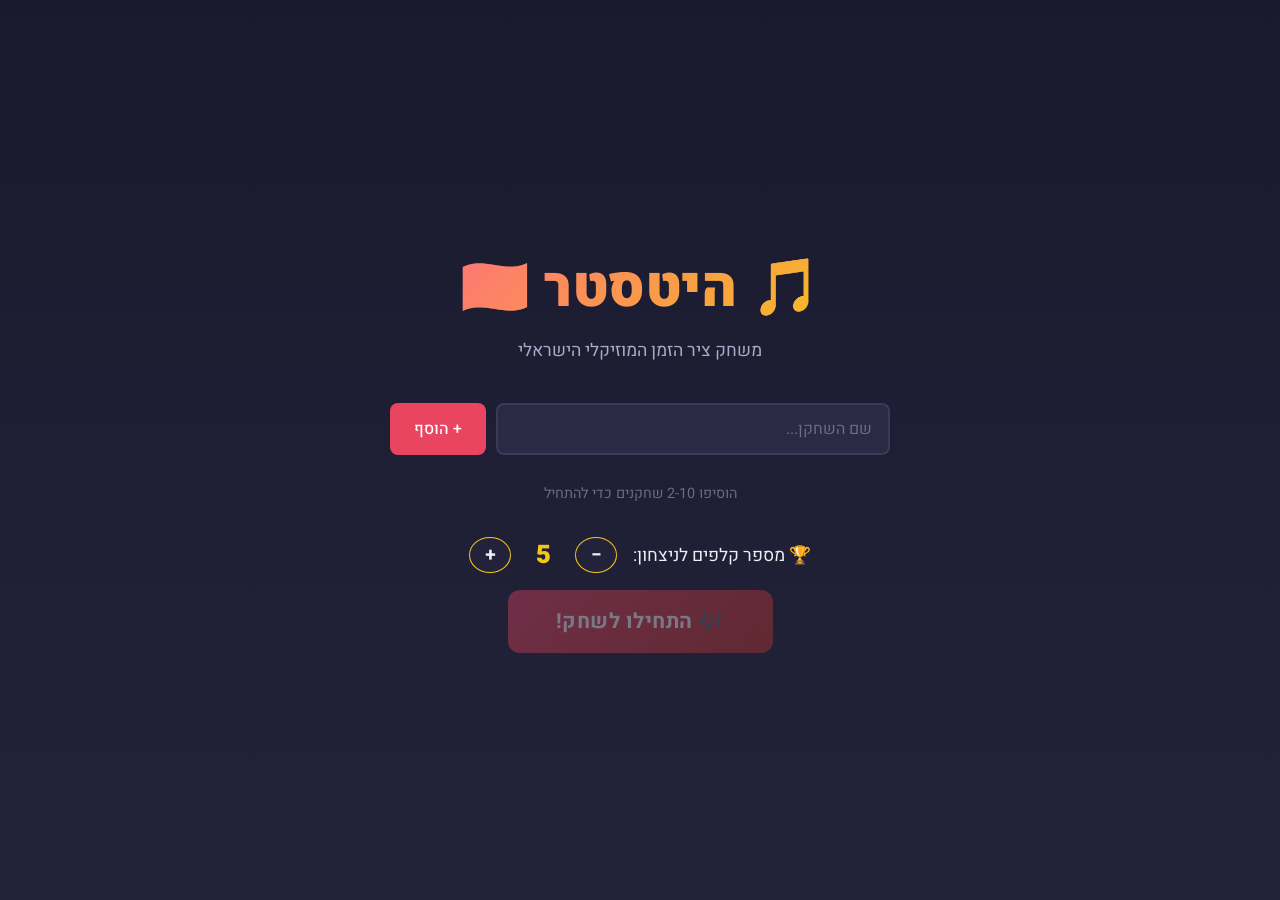
==== index.html @ 8e01b1b1 "Initial commit - Hitster Israeli music timeline game" ====
<!DOCTYPE html>
<html lang="he" dir="rtl">
<head>
    <meta charset="UTF-8">
    <meta name="viewport" content="width=device-width, initial-scale=1.0">
    <title>Hitster - היטסטר ישראלי</title>
    <link rel="preconnect" href="https://fonts.googleapis.com">
    <link rel="preconnect" href="https://fonts.gstatic.com" crossorigin>
    <link href="https://fonts.googleapis.com/css2?family=Heebo:wght@300;400;500;700;900&display=swap" rel="stylesheet">
    <link rel="stylesheet" href="style.css">
</head>
<body>
    <!-- Setup Screen -->
    <div id="setup-screen" class="screen active">
        <div class="setup-container">
            <h1 class="game-title">🎵 היטסטר 🇮🇱</h1>
            <p class="game-subtitle">משחק ציר הזמן המוזיקלי הישראלי</p>

            <div class="player-input-section">
                <div class="input-row">
                    <input type="text" id="player-name-input" placeholder="שם השחקן..." maxlength="20" autocomplete="off">
                    <button id="add-player-btn" class="btn btn-add">+ הוסף</button>
                </div>
                <div id="player-list" class="player-list"></div>
                <p class="player-count-hint" id="player-count-hint">הוסיפו 2-10 שחקנים כדי להתחיל</p>
            </div>

            <div class="cards-to-win-setting">
                <label for="cards-to-win-input">🏆 מספר קלפים לניצחון:</label>
                <div class="cards-to-win-control">
                    <button class="btn btn-small" onclick="app.adjustCardsToWin(-1)">−</button>
                    <span id="cards-to-win-value" class="cards-to-win-value">5</span>
                    <button class="btn btn-small" onclick="app.adjustCardsToWin(1)">+</button>
                </div>
            </div>

            <button id="start-game-btn" class="btn btn-start" disabled>🎶 התחילו לשחק!</button>
        </div>
    </div>

    <!-- Game Screen -->
    <div id="game-screen" class="screen">
        <!-- Top Bar -->
        <div class="top-bar">
            <div class="round-info">סיבוב <span id="round-number">1</span></div>
            <div class="current-player-label">תור של: <span id="current-player-name" class="highlight-name"></span></div>
            <div class="cards-to-win">🏆 יעד: <span id="cards-to-win-display">5</span> קלפים</div>
        </div>

        <!-- Main Game Area -->
        <div class="game-main">
            <!-- Left: Scoreboard -->
            <div class="scoreboard-panel">
                <h3>🏅 טבלת ניקוד</h3>
                <div id="scoreboard"></div>
            </div>

            <!-- Center: Game Play Area -->
            <div class="play-area">
                <!-- Spotify Player with Overlay -->
                <div class="spotify-section">
                    <div class="spotify-wrapper" id="spotify-wrapper">
                        <div id="spotify-embed"></div>
                        <div class="spotify-overlay" id="spotify-overlay">
                            <button class="btn btn-play-overlay" onclick="app.playFromOverlay()">▶ נגן שיר</button>
                        </div>
                    </div>
                    <div class="song-info hidden" id="song-info"></div>
                </div>

                <!-- Timeline -->
                <div class="timeline-section">
                    <h3 id="timeline-title">ציר הזמן של <span id="timeline-player-name"></span></h3>
                    <div class="timeline-container" id="timeline-container">
                        <div class="timeline-line"></div>
                        <div class="timeline-cards" id="timeline-cards"></div>
                    </div>
                    <div class="placement-hint" id="placement-hint">בחרו מיקום על ציר הזמן למקם את הקלף</div>
                </div>

                <!-- Action Buttons -->
                <div class="action-buttons" id="action-buttons">
                    <div class="reveal-action">
                        <button class="btn btn-reveal-overlay" onclick="app.toggleOverlay()">👁️ חשוף שם השיר</button>
                    </div>
                    <div class="primary-actions">
                        <button class="btn btn-correct" onclick="app.markCorrect()">✅ נכון!</button>
                        <button class="btn btn-wrong" onclick="app.markWrong()">❌ לא נכון</button>
                    </div>
                    <div class="secondary-actions">
                        <button class="btn btn-token" onclick="app.earnToken()" id="earn-token-btn">🎤 מכיר את השיר (+1 טוקן)</button>
                        <button class="btn btn-token-action" onclick="app.skipSong()" id="skip-btn">⏭️ דלג (1 טוקן)</button>
                        <button class="btn btn-token-action" onclick="app.tradeTokens()" id="trade-btn">🔄 החלף 3 טוקנים בקלף חינם</button>
                    </div>
                    <div class="next-turn-row">
                        <button class="btn btn-next" onclick="app.nextTurn()">➡️ תור הבא</button>
                    </div>
                </div>
            </div>
        </div>
    </div>

    <!-- Winner Overlay (floats on top of game screen) -->
    <div id="winner-overlay" class="winner-overlay hidden">
        <div class="winner-container">
            <div class="confetti" id="confetti"></div>
            <h1 class="winner-title">🏆 יש לנו מנצח! 🏆</h1>
            <div class="winner-name" id="winner-name"></div>
            <div class="winner-subtitle">היטסטר הרשמי של הערב!</div>

            <div class="final-scoreboard" id="final-scoreboard"></div>

            <button class="btn btn-start" onclick="app.resetGame()">🔄 שחקו שוב</button>
        </div>
    </div>

    <script src="https://open.spotify.com/embed/iframe-api/v1" async></script>
    <script src="songs.js"></script>
    <script src="app.js"></script>
</body>
</html>
---- style.css ----
/* === Base Reset & Theme === */
* {
    margin: 0;
    padding: 0;
    box-sizing: border-box;
}

:root {
    --bg-primary: #1a1a2e;
    --bg-secondary: #22223a;
    --bg-card: #2a2a45;
    --bg-hover: #33335a;
    --accent: #e94560;
    --accent-light: #ff6b81;
    --gold: #f5c518;
    --green: #2ecc71;
    --red: #e74c3c;
    --text-primary: #f0eef5;
    --text-secondary: #b0a8c8;
    --text-muted: #706888;
    --border: #3a3a5a;
    --shadow: rgba(0, 0, 0, 0.4);
    --radius: 12px;
    --radius-sm: 8px;
}

body {
    font-family: 'Heebo', sans-serif;
    background: var(--bg-primary);
    color: var(--text-primary);
    min-height: 100vh;
    direction: rtl;
    overflow-x: hidden;
    position: relative;
}


/* === Screens === */
.screen {
    display: none;
    min-height: 100vh;
    position: relative;
    z-index: 1;
}
.screen.active {
    display: flex;
}

/* === Buttons === */
.btn {
    font-family: 'Heebo', sans-serif;
    font-size: 1rem;
    font-weight: 500;
    padding: 10px 20px;
    border: none;
    border-radius: var(--radius-sm);
    cursor: pointer;
    transition: all 0.2s ease;
}
.btn:hover {
    transform: translateY(-1px);
    filter: brightness(1.1);
}
.btn:active {
    transform: translateY(0);
}
.btn:disabled {
    opacity: 0.4;
    cursor: not-allowed;
    transform: none;
}

.btn-add {
    background: var(--accent);
    color: white;
    padding: 10px 24px;
}
/* Cards to win setting */
.cards-to-win-setting {
    display: flex;
    align-items: center;
    justify-content: center;
    gap: 16px;
    margin: 16px 0;
    font-size: 1.1rem;
    color: var(--text-primary);
}
.cards-to-win-control {
    display: flex;
    align-items: center;
    gap: 12px;
}
.cards-to-win-value {
    font-size: 1.6rem;
    font-weight: 900;
    color: var(--gold);
    min-width: 40px;
    text-align: center;
}
.btn-small {
    background: var(--bg-secondary);
    color: var(--text-primary);
    border: 1px solid var(--gold);
    border-radius: 50%;
    width: 36px;
    height: 36px;
    font-size: 1.2rem;
    font-weight: 700;
    cursor: pointer;
    display: flex;
    align-items: center;
    justify-content: center;
}
.btn-small:hover {
    background: var(--gold);
    color: var(--bg-primary);
}

.btn-start {
    background: linear-gradient(135deg, var(--accent), #c0392b);
    color: white;
    font-size: 1.3rem;
    font-weight: 700;
    padding: 16px 48px;
    border-radius: var(--radius);
    letter-spacing: 0.5px;
}
.btn-correct {
    background: var(--green);
    color: white;
    font-size: 1.1rem;
    padding: 12px 32px;
}
.btn-wrong {
    background: var(--red);
    color: white;
    font-size: 1.1rem;
    padding: 12px 32px;
}
.btn-token {
    background: var(--gold);
    color: #1a1a2e;
    font-weight: 700;
}
.btn-reveal {
    background: var(--bg-hover);
    color: var(--text-primary);
    border: 1px solid var(--border);
}
.btn-token-action {
    background: var(--bg-card);
    color: var(--text-primary);
    border: 1px solid var(--border);
    font-size: 0.9rem;
}
.btn-token-action:disabled {
    opacity: 0.3;
}
.btn-next {
    background: var(--accent);
    color: white;
    font-size: 1.1rem;
    padding: 12px 36px;
}

/* === Setup Screen === */
#setup-screen {
    justify-content: center;
    align-items: center;
    background: linear-gradient(180deg, var(--bg-primary) 0%, var(--bg-secondary) 100%);
}

.setup-container {
    text-align: center;
    max-width: 500px;
    width: 90%;
}

.game-title {
    font-size: 3.5rem;
    font-weight: 900;
    background: linear-gradient(135deg, var(--accent-light), var(--gold));
    -webkit-background-clip: text;
    -webkit-text-fill-color: transparent;
    background-clip: text;
    margin-bottom: 8px;
}

.game-subtitle {
    color: var(--text-secondary);
    font-size: 1.1rem;
    margin-bottom: 40px;
}

.player-input-section {
    margin-bottom: 32px;
}

.input-row {
    display: flex;
    gap: 10px;
    margin-bottom: 16px;
}

.input-row input {
    flex: 1;
    padding: 12px 16px;
    background: var(--bg-card);
    border: 2px solid var(--border);
    border-radius: var(--radius-sm);
    color: var(--text-primary);
    font-family: 'Heebo', sans-serif;
    font-size: 1rem;
    outline: none;
    transition: border-color 0.2s;
}
.input-row input:focus {
    border-color: var(--accent);
}
.input-row input::placeholder {
    color: var(--text-muted);
}

.player-list {
    display: flex;
    flex-direction: column;
    gap: 8px;
    margin-bottom: 12px;
}

.player-item {
    display: flex;
    justify-content: space-between;
    align-items: center;
    padding: 10px 16px;
    background: var(--bg-card);
    border-radius: var(--radius-sm);
    border-right: 4px solid;
    animation: slideIn 0.2s ease;
}

@keyframes slideIn {
    from { opacity: 0; transform: translateX(20px); }
    to { opacity: 1; transform: translateX(0); }
}

.player-item .player-item-name {
    font-weight: 500;
    font-size: 1.05rem;
}

.player-item .remove-btn {
    background: none;
    border: none;
    color: var(--text-muted);
    font-size: 1.2rem;
    cursor: pointer;
    padding: 4px 8px;
    border-radius: 4px;
    transition: all 0.2s;
}
.player-item .remove-btn:hover {
    color: var(--red);
    background: rgba(231, 76, 60, 0.15);
}

.player-count-hint {
    color: var(--text-muted);
    font-size: 0.9rem;
}

/* Player colors */
.player-color-0 { border-color: #e94560; }
.player-color-1 { border-color: #3498db; }
.player-color-2 { border-color: #2ecc71; }
.player-color-3 { border-color: #f39c12; }
.player-color-4 { border-color: #9b59b6; }
.player-color-5 { border-color: #1abc9c; }
.player-color-6 { border-color: #e67e22; }
.player-color-7 { border-color: #e84393; }
.player-color-8 { border-color: #00cec9; }
.player-color-9 { border-color: #fd79a8; }

/* === Game Screen === */
#game-screen {
    flex-direction: column;
    height: 100vh;
    overflow: hidden;
}

.top-bar {
    display: flex;
    justify-content: space-between;
    align-items: center;
    padding: 12px 24px;
    background: var(--bg-secondary);
    border-bottom: 1px solid var(--border);
    font-size: 1.05rem;
}
.top-bar .highlight-name {
    color: var(--accent-light);
    font-weight: 700;
    font-size: 1.2rem;
}
.cards-to-win {
    color: var(--gold);
    font-weight: 500;
}

.game-main {
    display: flex;
    flex: 1;
    overflow: hidden;
    min-height: 0;
}

/* Scoreboard Panel */
.scoreboard-panel {
    width: 220px;
    min-width: 220px;
    padding: 20px;
    background: var(--bg-secondary);
    border-left: 1px solid var(--border);
    overflow-y: auto;
}
.scoreboard-panel h3 {
    margin-bottom: 10px;
    font-size: 1.1rem;
    color: var(--text-secondary);
}

.score-item {
    display: flex;
    align-items: center;
    gap: 8px;
    padding: 8px 10px;
    margin-bottom: 6px;
    border-radius: var(--radius-sm);
    background: var(--bg-card);
    font-size: 1rem;
    transition: all 0.2s;
    border-right: 4px solid transparent;
}
.score-item.active-player {
    background: var(--bg-hover);
    border-right-color: var(--accent);
}

.score-item .score-name {
    flex: 1;
    font-weight: 600;
    white-space: nowrap;
    overflow: hidden;
    text-overflow: ellipsis;
}
.score-item .score-cards {
    color: var(--gold);
    font-weight: 700;
    font-size: 1.3rem;
    min-width: 30px;
    text-align: center;
}
.score-item .score-tokens {
    color: var(--text-muted);
    font-size: 1rem;
    min-width: 36px;
    text-align: center;
}

/* Play Area */
.play-area {
    flex: 1;
    display: flex;
    flex-direction: column;
    padding: 10px 24px;
    gap: 10px;
    overflow: hidden;
}

/* Spotify Section */
.spotify-section {
    width: 100%;
    max-width: 800px;
    margin: 0 auto;
    flex-shrink: 0;
}

.spotify-wrapper {
    position: relative;
    border-radius: var(--radius);
    overflow: hidden;
    background: #282828;
    min-height: 120px;
}

.spotify-overlay {
    position: absolute;
    top: 0;
    left: 0;
    right: 0;
    bottom: 0;
    background: linear-gradient(135deg, var(--bg-secondary), var(--bg-card));
    display: flex;
    flex-direction: row;
    justify-content: center;
    align-items: center;
    gap: 20px;
    z-index: 10;
    transition: opacity 0.3s ease;
}
.spotify-overlay.hidden {
    opacity: 0;
    pointer-events: none;
}
.btn-play-overlay {
    background: var(--green);
    color: white;
    font-size: 2.2rem;
    font-weight: 700;
    padding: 20px 50px;
    border: none;
    border-radius: var(--radius-sm);
    cursor: pointer;
    font-family: 'Heebo', sans-serif;
    transition: all 0.2s;
}
.btn-play-overlay:hover {
    filter: brightness(1.15);
    transform: translateY(-2px);
}
.btn-reveal-overlay {
    background: var(--bg-hover);
    color: var(--text-secondary);
    font-size: 1.7rem;
    padding: 18px 32px;
    border: 1px solid var(--border);
    border-radius: var(--radius-sm);
    cursor: pointer;
    font-family: 'Heebo', sans-serif;
    transition: all 0.2s;
}
.btn-reveal-overlay:hover {
    color: var(--text-primary);
    border-color: var(--accent);
}

/* Song Info (shown on reveal) */
.song-info {
    display: flex;
    align-items: center;
    justify-content: center;
    gap: 16px;
    padding: 12px 16px;
    background: var(--bg-secondary);
    border: 1px solid var(--accent);
    border-radius: var(--radius-sm);
    margin-top: 8px;
}
.song-info.hidden {
    display: none;
}
.song-info-year {
    font-size: 1.4rem;
    font-weight: 900;
    color: var(--gold);
}
.song-info-title {
    font-size: 1.1rem;
    font-weight: 700;
    color: var(--text-primary);
}
.song-info-artist {
    font-size: 0.95rem;
    color: var(--text-secondary);
}

/* Timeline Section */
.timeline-section {
    width: 100%;
    flex: 1;
    display: flex;
    flex-direction: column;
    min-height: 0;
}
.timeline-section h3 {
    margin-bottom: 6px;
    font-size: 1.5rem;
    color: var(--text-secondary);
    flex-shrink: 0;
}

.timeline-container {
    position: relative;
    flex: 1;
    padding: 10px 10px;
    background: var(--bg-secondary);
    border-radius: var(--radius);
    border: 1px solid var(--border);
    overflow: hidden;
    min-height: 0;
}

.timeline-line {
    display: none;
}

.timeline-cards {
    display: flex;
    flex-wrap: wrap;
    align-items: flex-start;
    align-content: center;
    justify-content: center;
    gap: 6px;
    height: 100%;
    position: relative;
    z-index: 1;
    padding: 0 4px;
    direction: rtl;
}

/* Real playing card style */
.timeline-card {
    flex-shrink: 0;
    width: 180px;
    height: 240px;
    text-align: center;
    animation: cardAppear 0.4s ease;
    direction: rtl;
    position: relative;
    perspective: 600px;
}

/* 3D Flip Card */
.flip-card-inner {
    width: 100%;
    height: 100%;
    position: relative;
    transition: transform 0.6s ease;
    transform-style: preserve-3d;
}
.flip-card:hover .flip-card-inner {
    transform: rotateY(180deg);
}
.flip-card-front,
.flip-card-back {
    position: absolute;
    width: 100%;
    height: 100%;
    backface-visibility: hidden;
    -webkit-backface-visibility: hidden;
    border-radius: 12px;
    border: 2px solid var(--gold);
    box-shadow: 0 4px 16px var(--shadow), inset 0 1px 0 rgba(255, 215, 0, 0.15);
    overflow: hidden;
}
.flip-card-front {
    background: linear-gradient(145deg, #1e1e3a, #16162b);
}
.flip-card-front::before {
    content: '';
    position: absolute;
    inset: 5px;
    border: 1px solid rgba(255, 215, 0, 0.2);
    border-radius: 9px;
    pointer-events: none;
}
.flip-card-back {
    transform: rotateY(180deg);
    background-size: cover;
    background-position: center;
    background-color: #1a1a2e;
}
.flip-back-overlay {
    width: 100%;
    height: 100%;
    background: linear-gradient(to top, rgba(0,0,0,0.85) 0%, rgba(0,0,0,0.3) 50%, rgba(0,0,0,0.1) 100%);
    display: flex;
    flex-direction: column;
    justify-content: flex-end;
    align-items: center;
    padding: 12px 8px;
    direction: rtl;
}
.flip-back-artist {
    font-size: 1.1rem;
    font-weight: 700;
    color: var(--gold);
    text-shadow: 0 2px 8px rgba(0,0,0,0.8);
}
.flip-back-title {
    font-size: 0.85rem;
    color: var(--text-primary);
    text-shadow: 0 1px 4px rgba(0,0,0,0.8);
    margin-top: 2px;
}
.flip-back-year {
    font-size: 1.4rem;
    font-weight: 900;
    color: var(--gold);
    text-shadow: 0 2px 8px rgba(0,0,0,0.8);
    margin-top: 4px;
}

.card-inner {
    display: flex;
    flex-direction: column;
    height: 100%;
    padding: 6px 8px;
    position: relative;
}

.card-corner {
    font-size: 1rem;
    font-weight: 700;
    color: var(--gold);
    opacity: 0.7;
    line-height: 1;
}
.card-corner-top {
    text-align: left;
}
.card-corner-bottom {
    text-align: right;
    transform: rotate(180deg);
}

.card-center {
    flex: 1;
    display: flex;
    flex-direction: column;
    align-items: center;
    justify-content: center;
    gap: 1px;
}

.card-icon {
    font-size: 2rem;
    color: var(--gold);
    text-shadow: 0 0 12px rgba(255, 215, 0, 0.4);
    margin-bottom: 2px;
}

@keyframes cardAppear {
    from { opacity: 0; transform: scale(0.7) rotateY(20deg); }
    to { opacity: 1; transform: scale(1) rotateY(0deg); }
}

.timeline-card .card-year {
    font-size: 2rem;
    font-weight: 900;
    color: var(--gold);
    text-shadow: 0 0 10px rgba(240, 208, 112, 0.2);
    margin-bottom: 2px;
}
.timeline-card .card-title {
    font-weight: 600;
    font-size: 0.95rem;
    color: var(--text-primary);
    white-space: nowrap;
    overflow: hidden;
    text-overflow: ellipsis;
    max-width: 155px;
}
.timeline-card .card-artist {
    color: var(--text-secondary);
    font-size: 0.85rem;
    white-space: nowrap;
    overflow: hidden;
    text-overflow: ellipsis;
    max-width: 155px;
}

/* Placement slots */
.placement-slot {
    flex-shrink: 0;
    width: 105px;
    height: 240px;
    border: 2px dashed var(--gold);
    border-radius: 10px;
    display: flex;
    justify-content: center;
    align-items: center;
    cursor: pointer;
    transition: all 0.2s;
    background: rgba(245, 197, 24, 0.05);
}
.placement-slot:hover {
    background: rgba(245, 197, 24, 0.15);
    border-color: var(--accent-light);
    transform: scale(1.03);
}
.placement-slot.selected {
    background: rgba(245, 197, 24, 0.2);
    border-color: var(--gold);
    border-style: solid;
    box-shadow: 0 0 12px rgba(245, 197, 24, 0.3);
}
.placement-slot .slot-label {
    color: var(--gold);
    font-size: 0.9rem;
    font-weight: 500;
    text-align: center;
    direction: ltr;
}

.placement-hint {
    text-align: center;
    color: var(--text-muted);
    font-size: 0.8rem;
    margin-top: 4px;
    flex-shrink: 0;
}

/* Action Buttons */
.action-buttons {
    display: flex;
    flex-direction: column;
    align-items: center;
    gap: 6px;
    flex-shrink: 0;
}
.reveal-action {
    display: flex;
    justify-content: center;
}
.reveal-action .btn-reveal-overlay {
    font-size: 1.2rem;
    padding: 10px 28px;
}
.primary-actions {
    display: flex;
    gap: 12px;
}
.secondary-actions {
    display: flex;
    gap: 10px;
    flex-wrap: wrap;
    justify-content: center;
}
.next-turn-row {
    display: flex;
    justify-content: center;
}

/* === Winner Overlay === */
.winner-overlay {
    position: fixed;
    top: 0;
    left: 0;
    right: 0;
    bottom: 0;
    background: rgba(10, 10, 25, 0.35);
    backdrop-filter: blur(4px);
    display: flex;
    justify-content: center;
    align-items: center;
    z-index: 1000;
    text-align: center;
    animation: overlayFadeIn 0.5s ease;
}
.winner-overlay.hidden {
    display: none;
}
@keyframes overlayFadeIn {
    from { opacity: 0; }
    to { opacity: 1; }
}

.winner-container {
    position: relative;
    background: linear-gradient(145deg, rgba(30, 30, 58, 0.95), rgba(22, 22, 43, 0.95));
    border: 2px solid var(--gold);
    border-radius: 20px;
    padding: 40px 50px;
    box-shadow: 0 20px 60px rgba(0, 0, 0, 0.6), 0 0 40px rgba(245, 197, 24, 0.15);
    max-width: 500px;
    width: 90%;
}

.winner-title {
    font-size: 2.8rem;
    font-weight: 900;
    color: var(--gold);
    margin-bottom: 16px;
    animation: pulse 2s ease-in-out infinite;
}

@keyframes pulse {
    0%, 100% { transform: scale(1); }
    50% { transform: scale(1.05); }
}

.winner-name {
    font-size: 2.2rem;
    font-weight: 700;
    color: var(--accent-light);
    margin-bottom: 8px;
}

.winner-subtitle {
    color: var(--text-secondary);
    font-size: 1.1rem;
    margin-bottom: 32px;
}

.final-scoreboard {
    max-width: 400px;
    margin: 0 auto 32px;
    text-align: right;
}

.final-score-item {
    display: flex;
    justify-content: space-between;
    align-items: center;
    padding: 10px 16px;
    margin-bottom: 6px;
    background: var(--bg-card);
    border-radius: var(--radius-sm);
    border-right: 4px solid transparent;
}
.final-score-item.winner {
    background: rgba(245, 197, 24, 0.15);
    border-right-color: var(--gold);
}
.final-score-item .final-rank {
    min-width: 30px;
    font-weight: 700;
    color: var(--text-secondary);
}
.final-score-item .final-name {
    flex: 1;
    font-weight: 500;
}
.final-score-item .final-cards {
    color: var(--gold);
    font-weight: 700;
    font-size: 1.1rem;
}

/* Confetti */
.confetti {
    position: fixed;
    top: 0;
    left: 0;
    right: 0;
    bottom: 0;
    pointer-events: none;
    z-index: 100;
}
.confetti-piece {
    position: absolute;
    width: 10px;
    height: 10px;
    top: -10px;
    animation: confettiFall linear forwards;
}

@keyframes confettiFall {
    to {
        top: 110vh;
        transform: rotate(720deg);
    }
}

/* === Game Animations === */

/* Correct answer - green glow pulse on timeline */
@keyframes correctFlash {
    0% { box-shadow: 0 0 0 0 rgba(46, 204, 113, 0.6); }
    40% { box-shadow: 0 0 30px 10px rgba(46, 204, 113, 0.4); }
    100% { box-shadow: none; }
}
.timeline-container.anim-correct {
    animation: correctFlash 0.8s ease-out;
}

/* Wrong answer - red shake */
@keyframes wrongShake {
    0%, 100% { transform: translateX(0); }
    15% { transform: translateX(-12px); }
    30% { transform: translateX(10px); }
    45% { transform: translateX(-8px); }
    60% { transform: translateX(6px); }
    75% { transform: translateX(-3px); }
}
@keyframes wrongFlash {
    0% { box-shadow: 0 0 0 0 rgba(231, 76, 60, 0.6); }
    40% { box-shadow: 0 0 30px 10px rgba(231, 76, 60, 0.4); }
    100% { box-shadow: none; }
}
.timeline-container.anim-wrong {
    animation: wrongShake 0.5s ease-out, wrongFlash 0.8s ease-out;
}

/* Token earned - coin bounce */
@keyframes tokenEarned {
    0% { transform: scale(1); }
    30% { transform: scale(1.4) rotate(-10deg); }
    50% { transform: scale(1.2) rotate(5deg); }
    70% { transform: scale(1.3) rotate(-3deg); }
    100% { transform: scale(1) rotate(0deg); }
}
.score-item.anim-token .score-tokens {
    animation: tokenEarned 0.6s ease;
    color: var(--gold) !important;
}

/* Score update - card count pop */
@keyframes scorePop {
    0% { transform: scale(1); }
    50% { transform: scale(1.6); color: var(--green); }
    100% { transform: scale(1); }
}
.score-item.anim-score .score-cards {
    animation: scorePop 0.5s ease;
}

/* Turn change - player name entrance */
@keyframes playerNameSlide {
    0% { opacity: 0; transform: translateY(-15px); }
    100% { opacity: 1; transform: translateY(0); }
}
.highlight-name.anim-turn {
    animation: playerNameSlide 0.4s ease-out;
}

/* Slot selected - glow pulse */
@keyframes slotPulse {
    0%, 100% { box-shadow: 0 0 12px rgba(245, 197, 24, 0.3); }
    50% { box-shadow: 0 0 24px rgba(245, 197, 24, 0.6); }
}
.placement-slot.selected {
    animation: slotPulse 1.5s ease-in-out infinite;
}

/* Song reveal - info bar slide in */
@keyframes infoSlideIn {
    0% { opacity: 0; transform: translateY(-10px); }
    100% { opacity: 1; transform: translateY(0); }
}
.song-info:not(.hidden) {
    animation: infoSlideIn 0.4s ease-out;
}

/* Skip song - card flip out */
@keyframes skipFlip {
    0% { transform: perspective(400px) rotateY(0); opacity: 1; }
    100% { transform: perspective(400px) rotateY(90deg); opacity: 0; }
}
.spotify-wrapper.anim-skip {
    animation: skipFlip 0.4s ease-in;
}

/* Spotify overlay play button pulse */
@keyframes playPulse {
    0%, 100% { box-shadow: 0 0 0 0 rgba(46, 204, 113, 0.4); }
    50% { box-shadow: 0 0 20px 8px rgba(46, 204, 113, 0.2); }
}
.btn-play-overlay {
    animation: playPulse 2s ease-in-out infinite;
}

/* Placement hint message animation */
@keyframes hintFade {
    0% { opacity: 0; transform: translateY(5px); }
    100% { opacity: 1; transform: translateY(0); }
}
.placement-hint.anim-hint {
    animation: hintFade 0.3s ease-out;
}

/* Round counter bump */
@keyframes roundBump {
    0% { transform: scale(1); }
    50% { transform: scale(1.3); color: var(--gold); }
    100% { transform: scale(1); }
}
.round-info.anim-round {
    animation: roundBump 0.5s ease;
}

/* === Responsive === */
@media (max-width: 900px) {
    .game-main {
        flex-direction: column;
    }
    .scoreboard-panel {
        width: 100%;
        min-width: unset;
        border-left: none;
        border-bottom: 1px solid var(--border);
        display: flex;
        flex-wrap: wrap;
        gap: 8px;
        padding: 10px;
    }
    .scoreboard-panel h3 {
        width: 100%;
        margin-bottom: 4px;
    }
    .score-item {
        margin-bottom: 0;
    }
}
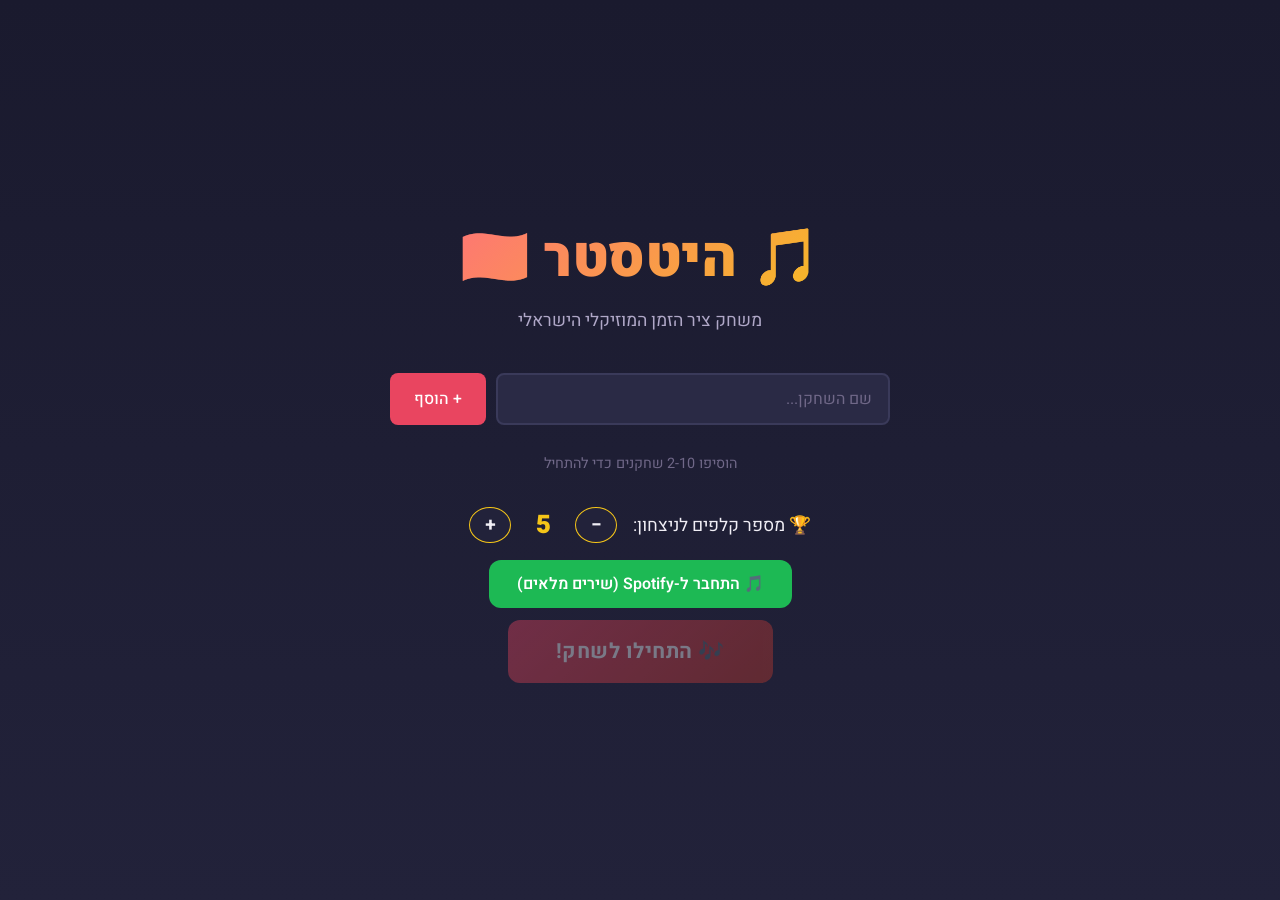
==== commit 956acf94: "Add Spotify Web Playback SDK with OAuth PKCE flow Enables full song playback (not just 30s previews)" ====
--- a/index.html
+++ b/index.html
@@ -7,7 +7,7 @@
     <link rel="preconnect" href="https://fonts.googleapis.com">
     <link rel="preconnect" href="https://fonts.gstatic.com" crossorigin>
     <link href="https://fonts.googleapis.com/css2?family=Heebo:wght@300;400;500;700;900&display=swap" rel="stylesheet">
-    <link rel="stylesheet" href="style.css">
+    <link rel="stylesheet" href="style.css?v=4">
 </head>
 <body>
     <!-- Setup Screen -->
@@ -34,6 +34,7 @@
                 </div>
             </div>
 
+            <button id="spotify-connect-btn" class="btn btn-spotify" onclick="app.connectSpotify()">🎵 התחבר ל-Spotify (שירים מלאים)</button>
             <button id="start-game-btn" class="btn btn-start" disabled>🎶 התחילו לשחק!</button>
         </div>
     </div>
--- a/style.css
+++ b/style.css
@@ -125,6 +125,30 @@
     border-radius: var(--radius);
     letter-spacing: 0.5px;
 }
+.btn-spotify {
+    background: #1DB954;
+    color: white;
+    font-size: 1rem;
+    font-weight: 600;
+    padding: 12px 28px;
+    border-radius: var(--radius);
+    margin-bottom: 12px;
+    cursor: pointer;
+    transition: all 0.2s;
+}
+.btn-spotify:hover {
+    background: #1ed760;
+    transform: translateY(-1px);
+}
+.btn-spotify.connected {
+    background: var(--bg-card);
+    border: 2px solid #1DB954;
+    color: #1DB954;
+    cursor: default;
+}
+.btn-spotify.connected:hover {
+    transform: none;
+}
 .btn-correct {
     background: var(--green);
     color: white;
@@ -487,6 +511,7 @@
     font-size: 1.5rem;
     color: var(--text-secondary);
     flex-shrink: 0;
+    text-align: center;
 }
 
 .timeline-container {
@@ -506,7 +531,7 @@
 
 .timeline-cards {
     display: flex;
-    flex-wrap: wrap;
+    flex-wrap: wrap-reverse;
     align-items: flex-start;
     align-content: center;
     justify-content: center;
@@ -981,7 +1006,9 @@
 }
 
 /* === Responsive === */
-@media (max-width: 900px) {
+
+/* Tablet (769px - 1024px) */
+@media (max-width: 1024px) {
     .game-main {
         flex-direction: column;
     }
@@ -991,15 +1018,279 @@
         border-left: none;
         border-bottom: 1px solid var(--border);
         display: flex;
-        flex-wrap: wrap;
+        flex-wrap: nowrap;
+        overflow-x: auto;
         gap: 8px;
-        padding: 10px;
+        padding: 8px 16px;
+        justify-content: center;
     }
     .scoreboard-panel h3 {
-        width: 100%;
-        margin-bottom: 4px;
+        display: none;
     }
     .score-item {
         margin-bottom: 0;
-    }
-}
+        padding: 6px 12px;
+        font-size: 0.9rem;
+        white-space: nowrap;
+        flex-shrink: 0;
+    }
+    .score-item .score-cards {
+        font-size: 1.1rem;
+    }
+
+    /* Slightly smaller cards for tablet */
+    .timeline-card {
+        width: 120px;
+        height: 170px;
+    }
+    .placement-slot {
+        width: 70px;
+        height: 170px;
+    }
+    .timeline-card .card-year {
+        font-size: 1.4rem;
+    }
+    .timeline-card .card-title {
+        font-size: 0.8rem;
+        max-width: 100px;
+    }
+    .timeline-card .card-artist {
+        font-size: 0.7rem;
+        max-width: 100px;
+    }
+    .card-icon {
+        font-size: 1.5rem;
+    }
+
+    /* Smaller play/reveal buttons */
+    .btn-play-overlay {
+        font-size: 1.6rem;
+        padding: 14px 36px;
+    }
+    .btn-reveal-overlay {
+        font-size: 1.3rem;
+        padding: 12px 24px;
+    }
+    .spotify-wrapper {
+        min-height: 90px;
+    }
+}
+
+/* Mobile phones */
+@media (max-width: 767px) {
+    #game-screen {
+        height: 100vh;
+        height: 100dvh;
+        overflow-y: auto;
+        overflow-x: hidden;
+    }
+
+    .top-bar {
+        padding: 6px 12px;
+        font-size: 0.85rem;
+        flex-wrap: wrap;
+        gap: 4px;
+        justify-content: center;
+    }
+    .top-bar .highlight-name {
+        font-size: 1rem;
+    }
+
+    .game-main {
+        flex-direction: column;
+    }
+
+    /* Compact horizontal scoreboard */
+    .scoreboard-panel {
+        width: 100%;
+        min-width: unset;
+        border-left: none;
+        border-bottom: 1px solid var(--border);
+        display: flex;
+        flex-wrap: nowrap;
+        overflow-x: auto;
+        gap: 6px;
+        padding: 6px 8px;
+    }
+    .scoreboard-panel h3 {
+        display: none;
+    }
+    .score-item {
+        margin-bottom: 0;
+        padding: 4px 8px;
+        font-size: 0.8rem;
+        white-space: nowrap;
+        flex-shrink: 0;
+    }
+    .score-item .score-cards {
+        font-size: 0.95rem;
+        min-width: 20px;
+    }
+    .score-item .score-tokens {
+        font-size: 0.8rem;
+        min-width: 24px;
+    }
+
+    /* Play area compact */
+    .play-area {
+        padding: 6px 10px;
+        gap: 6px;
+    }
+
+    /* Smaller spotify section */
+    .spotify-section {
+        max-width: 100%;
+    }
+    .spotify-wrapper {
+        min-height: 70px;
+    }
+    .btn-play-overlay {
+        font-size: 1.2rem;
+        padding: 10px 24px;
+    }
+    .btn-reveal-overlay {
+        font-size: 1rem;
+        padding: 10px 18px;
+    }
+    .spotify-overlay {
+        gap: 10px;
+    }
+
+    /* Song info compact */
+    .song-info {
+        padding: 6px 10px;
+        gap: 8px;
+        margin-top: 4px;
+    }
+    .song-info-year {
+        font-size: 1.1rem;
+    }
+    .song-info-title {
+        font-size: 0.9rem;
+    }
+    .song-info-artist {
+        font-size: 0.8rem;
+    }
+
+    /* Timeline section */
+    .timeline-section h3 {
+        font-size: 1rem;
+        margin-bottom: 4px;
+    }
+
+    .timeline-container {
+        padding: 6px 4px;
+    }
+
+    /* Smaller cards for mobile */
+    .timeline-cards {
+        gap: 4px;
+        padding: 0 2px;
+    }
+    .timeline-card {
+        width: 90px;
+        height: 130px;
+    }
+    .flip-card-front::before {
+        inset: 3px;
+    }
+    .card-inner {
+        padding: 3px 4px;
+    }
+    .card-corner {
+        font-size: 0.6rem;
+    }
+    .card-icon {
+        font-size: 1.1rem;
+        margin-bottom: 1px;
+    }
+    .timeline-card .card-year {
+        font-size: 1.1rem;
+        margin-bottom: 1px;
+    }
+    .timeline-card .card-title {
+        font-size: 0.6rem;
+        max-width: 75px;
+    }
+    .timeline-card .card-artist {
+        font-size: 0.55rem;
+        max-width: 75px;
+    }
+    .flip-back-artist {
+        font-size: 0.7rem;
+    }
+    .flip-back-title {
+        font-size: 0.55rem;
+    }
+    .flip-back-year {
+        font-size: 0.9rem;
+    }
+    .flip-back-overlay {
+        padding: 6px 4px;
+    }
+
+    /* Smaller slots */
+    .placement-slot {
+        width: 55px;
+        height: 130px;
+    }
+    .placement-slot .slot-label {
+        font-size: 0.6rem;
+    }
+
+    /* Action buttons compact */
+    .action-buttons {
+        gap: 4px;
+    }
+    .primary-actions {
+        gap: 8px;
+    }
+    .btn-correct, .btn-wrong {
+        font-size: 0.9rem;
+        padding: 8px 18px;
+    }
+    .btn-token {
+        font-size: 0.85rem;
+        padding: 6px 14px;
+    }
+    .btn-token-action {
+        font-size: 0.75rem;
+        padding: 6px 10px;
+    }
+    .btn-next {
+        font-size: 0.9rem;
+        padding: 8px 20px;
+    }
+    .reveal-action .btn-reveal-overlay {
+        font-size: 0.95rem;
+        padding: 8px 18px;
+    }
+
+    .placement-hint {
+        font-size: 0.7rem;
+    }
+
+    /* Setup screen mobile */
+    .game-title {
+        font-size: 2.2rem;
+    }
+    .game-subtitle {
+        font-size: 0.9rem;
+        margin-bottom: 24px;
+    }
+
+    /* Winner overlay mobile */
+    .winner-container {
+        padding: 24px 20px;
+    }
+    .winner-title {
+        font-size: 1.8rem;
+    }
+    .winner-name {
+        font-size: 1.5rem;
+    }
+    .winner-subtitle {
+        font-size: 0.9rem;
+        margin-bottom: 20px;
+    }
+}
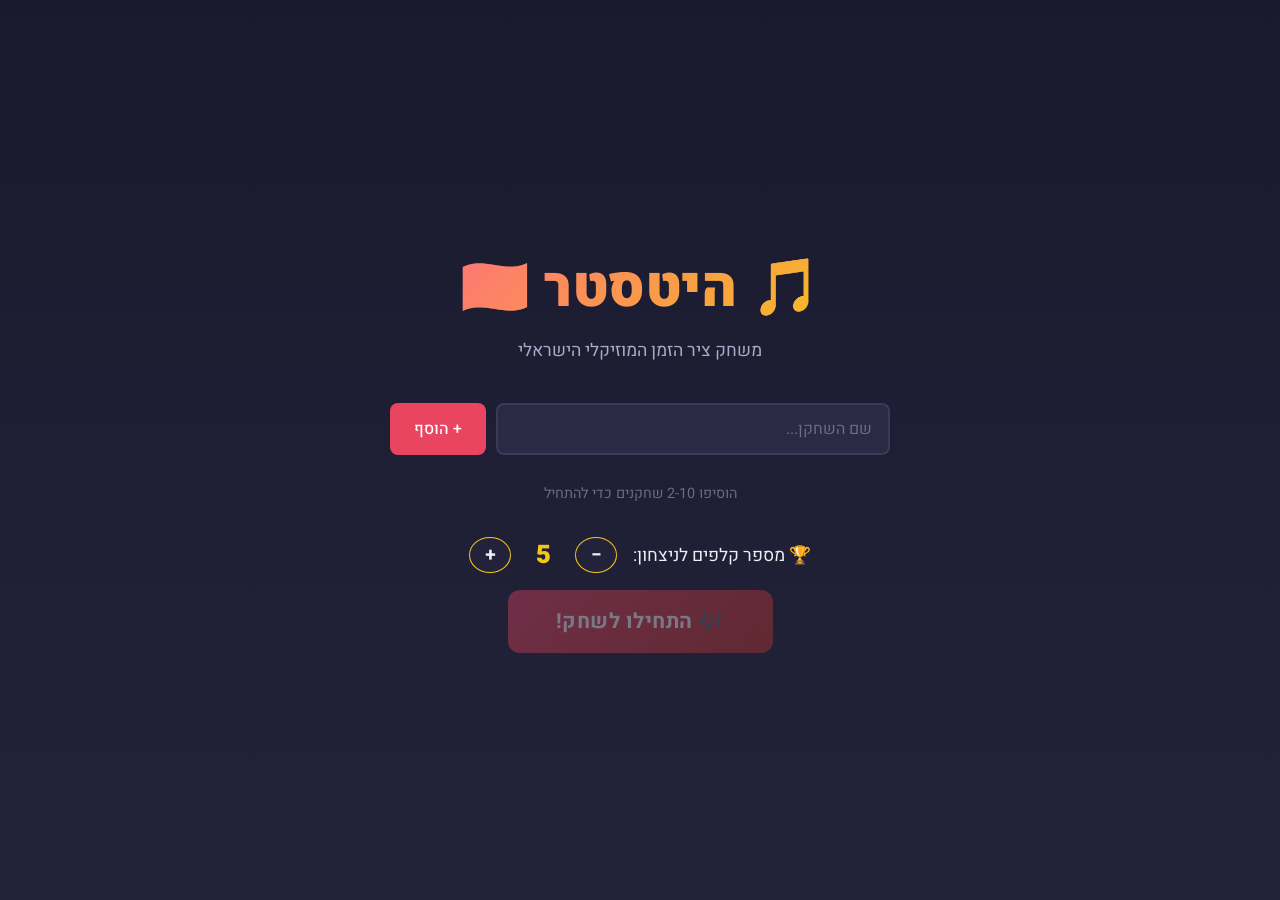
==== commit 2a46c6ec: "Switch from Spotify to YouTube for music playback - Add youtubeId to all 102 songs in the database -" ====
--- a/index.html
+++ b/index.html
@@ -34,7 +34,6 @@
                 </div>
             </div>
 
-            <button id="spotify-connect-btn" class="btn btn-spotify" onclick="app.connectSpotify()">🎵 התחבר ל-Spotify (שירים מלאים)</button>
             <button id="start-game-btn" class="btn btn-start" disabled>🎶 התחילו לשחק!</button>
         </div>
     </div>
@@ -58,11 +57,11 @@
 
             <!-- Center: Game Play Area -->
             <div class="play-area">
-                <!-- Spotify Player with Overlay -->
-                <div class="spotify-section">
-                    <div class="spotify-wrapper" id="spotify-wrapper">
-                        <div id="spotify-embed"></div>
-                        <div class="spotify-overlay" id="spotify-overlay">
+                <!-- YouTube Player with Overlay -->
+                <div class="player-section">
+                    <div class="player-wrapper" id="youtube-container">
+                        <div id="youtube-player"></div>
+                        <div class="player-overlay" id="player-overlay">
                             <button class="btn btn-play-overlay" onclick="app.playFromOverlay()">▶ נגן שיר</button>
                         </div>
                     </div>
@@ -115,7 +114,7 @@
         </div>
     </div>
 
-    <script src="https://open.spotify.com/embed/iframe-api/v1" async></script>
+    <script src="https://www.youtube.com/iframe_api" async></script>
     <script src="songs.js"></script>
     <script src="app.js"></script>
 </body>
--- a/style.css
+++ b/style.css
@@ -125,30 +125,6 @@
     border-radius: var(--radius);
     letter-spacing: 0.5px;
 }
-.btn-spotify {
-    background: #1DB954;
-    color: white;
-    font-size: 1rem;
-    font-weight: 600;
-    padding: 12px 28px;
-    border-radius: var(--radius);
-    margin-bottom: 12px;
-    cursor: pointer;
-    transition: all 0.2s;
-}
-.btn-spotify:hover {
-    background: #1ed760;
-    transform: translateY(-1px);
-}
-.btn-spotify.connected {
-    background: var(--bg-card);
-    border: 2px solid #1DB954;
-    color: #1DB954;
-    cursor: default;
-}
-.btn-spotify.connected:hover {
-    transform: none;
-}
 .btn-correct {
     background: var(--green);
     color: white;
@@ -401,15 +377,15 @@
     overflow: hidden;
 }
 
-/* Spotify Section */
-.spotify-section {
+/* YouTube Player Section */
+.player-section {
     width: 100%;
     max-width: 800px;
     margin: 0 auto;
     flex-shrink: 0;
 }
 
-.spotify-wrapper {
+.player-wrapper {
     position: relative;
     border-radius: var(--radius);
     overflow: hidden;
@@ -417,7 +393,7 @@
     min-height: 120px;
 }
 
-.spotify-overlay {
+.player-overlay {
     position: absolute;
     top: 0;
     left: 0;
@@ -432,7 +408,7 @@
     z-index: 10;
     transition: opacity 0.3s ease;
 }
-.spotify-overlay.hidden {
+.player-overlay.hidden {
     opacity: 0;
     pointer-events: none;
 }
@@ -973,11 +949,11 @@
     0% { transform: perspective(400px) rotateY(0); opacity: 1; }
     100% { transform: perspective(400px) rotateY(90deg); opacity: 0; }
 }
-.spotify-wrapper.anim-skip {
+.player-wrapper.anim-skip {
     animation: skipFlip 0.4s ease-in;
 }
 
-/* Spotify overlay play button pulse */
+/* Player overlay play button pulse */
 @keyframes playPulse {
     0%, 100% { box-shadow: 0 0 0 0 rgba(46, 204, 113, 0.4); }
     50% { box-shadow: 0 0 20px 8px rgba(46, 204, 113, 0.2); }
@@ -1071,7 +1047,7 @@
         font-size: 1.3rem;
         padding: 12px 24px;
     }
-    .spotify-wrapper {
+    .player-wrapper {
         min-height: 90px;
     }
 }
@@ -1137,11 +1113,11 @@
         gap: 6px;
     }
 
-    /* Smaller spotify section */
-    .spotify-section {
+    /* Smaller player section */
+    .player-section {
         max-width: 100%;
     }
-    .spotify-wrapper {
+    .player-wrapper {
         min-height: 70px;
     }
     .btn-play-overlay {
@@ -1152,7 +1128,7 @@
         font-size: 1rem;
         padding: 10px 18px;
     }
-    .spotify-overlay {
+    .player-overlay {
         gap: 10px;
     }
 
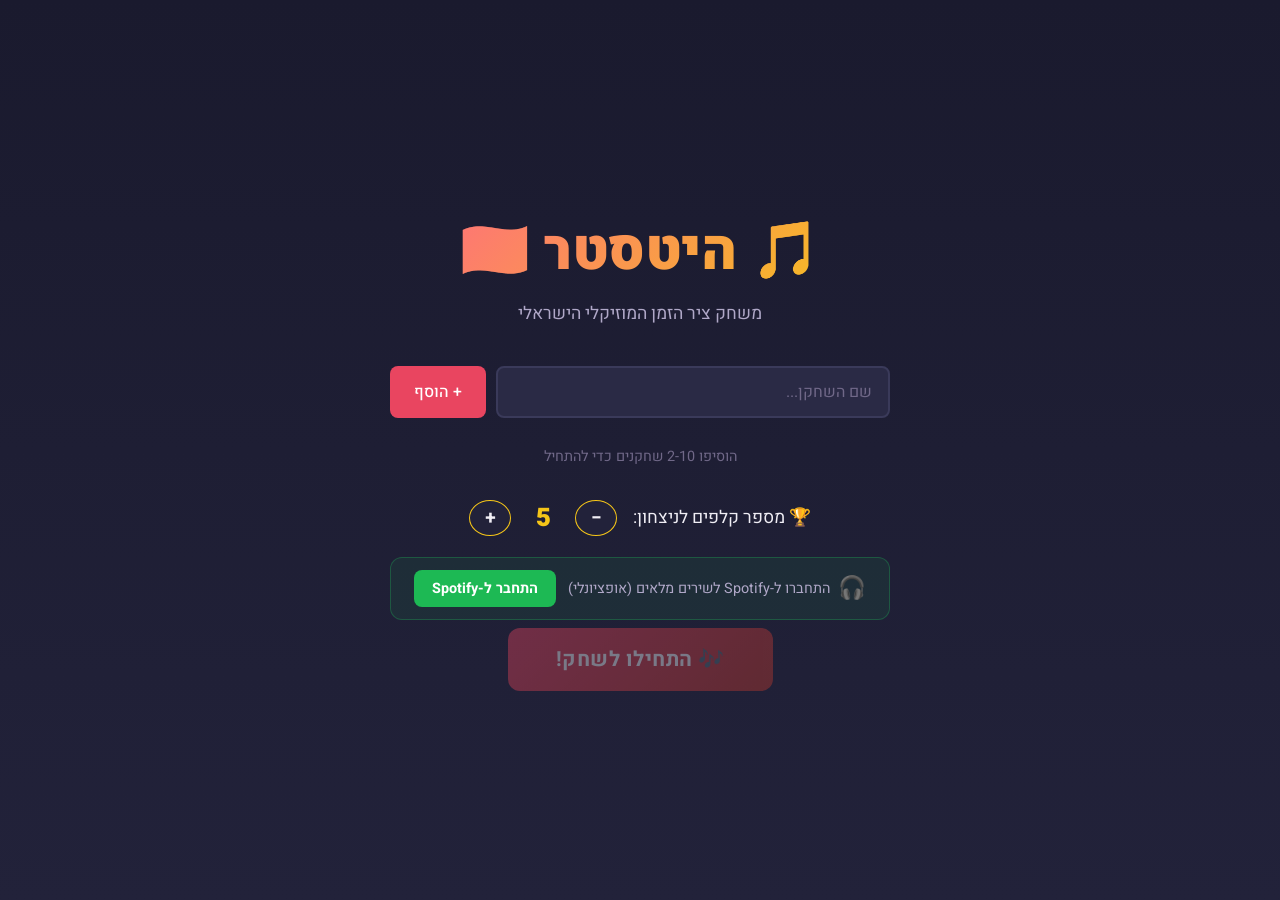
==== commit 2df411ed: "Add optional Spotify login for full song playback Adds a button on the setup screen to log into Spot" ====
--- a/index.html
+++ b/index.html
@@ -7,7 +7,7 @@
     <link rel="preconnect" href="https://fonts.googleapis.com">
     <link rel="preconnect" href="https://fonts.gstatic.com" crossorigin>
     <link href="https://fonts.googleapis.com/css2?family=Heebo:wght@300;400;500;700;900&display=swap" rel="stylesheet">
-    <link rel="stylesheet" href="style.css?v=4">
+    <link rel="stylesheet" href="style.css?v=6">
 </head>
 <body>
     <!-- Setup Screen -->
@@ -34,6 +34,14 @@
                 </div>
             </div>
 
+            <div class="spotify-login-section">
+                <div class="spotify-login-info">
+                    <span class="spotify-logo">🎧</span>
+                    <span class="spotify-login-text" id="spotify-login-text">התחברו ל-Spotify לשירים מלאים (אופציונלי)</span>
+                </div>
+                <button class="btn btn-spotify-login" id="spotify-login-btn" onclick="app.openSpotifyLogin()">התחבר ל-Spotify</button>
+            </div>
+
             <button id="start-game-btn" class="btn btn-start" disabled>🎶 התחילו לשחק!</button>
         </div>
     </div>
@@ -57,10 +65,10 @@
 
             <!-- Center: Game Play Area -->
             <div class="play-area">
-                <!-- YouTube Player with Overlay -->
+                <!-- Spotify Player with Overlay -->
                 <div class="player-section">
-                    <div class="player-wrapper" id="youtube-container">
-                        <div id="youtube-player"></div>
+                    <div class="player-wrapper" id="spotify-container">
+                        <div id="spotify-embed"></div>
                         <div class="player-overlay" id="player-overlay">
                             <button class="btn btn-play-overlay" onclick="app.playFromOverlay()">▶ נגן שיר</button>
                         </div>
@@ -114,7 +122,7 @@
         </div>
     </div>
 
-    <script src="https://www.youtube.com/iframe_api" async></script>
+    <script src="https://open.spotify.com/embed/iframe-api/v1"></script>
     <script src="songs.js"></script>
     <script src="app.js"></script>
 </body>
--- a/style.css
+++ b/style.css
@@ -97,6 +97,54 @@
     min-width: 40px;
     text-align: center;
 }
+
+/* Spotify Login Section */
+.spotify-login-section {
+    display: flex;
+    align-items: center;
+    justify-content: center;
+    gap: 12px;
+    margin: 20px 0 8px;
+    padding: 12px 20px;
+    background: rgba(30, 215, 96, 0.08);
+    border: 1px solid rgba(30, 215, 96, 0.25);
+    border-radius: var(--radius);
+}
+.spotify-login-info {
+    display: flex;
+    align-items: center;
+    gap: 8px;
+}
+.spotify-logo {
+    font-size: 1.4rem;
+}
+.spotify-login-text {
+    font-size: 0.9rem;
+    color: var(--text-secondary);
+}
+.btn-spotify-login {
+    background: #1DB954;
+    color: #fff;
+    border: none;
+    padding: 8px 18px;
+    border-radius: var(--radius-sm);
+    font-weight: 700;
+    font-size: 0.9rem;
+    cursor: pointer;
+    transition: background 0.2s;
+    white-space: nowrap;
+}
+.btn-spotify-login:hover {
+    background: #1ed760;
+}
+.btn-spotify-connected {
+    background: rgba(30, 215, 96, 0.2);
+    color: #1DB954;
+    cursor: default;
+}
+.btn-spotify-connected:hover {
+    background: rgba(30, 215, 96, 0.2);
+}
 .btn-small {
     background: var(--bg-secondary);
     color: var(--text-primary);
@@ -390,7 +438,12 @@
     border-radius: var(--radius);
     overflow: hidden;
     background: #282828;
-    min-height: 120px;
+    min-height: 80px;
+}
+
+#spotify-embed iframe {
+    display: block;
+    border: none;
 }
 
 .player-overlay {
